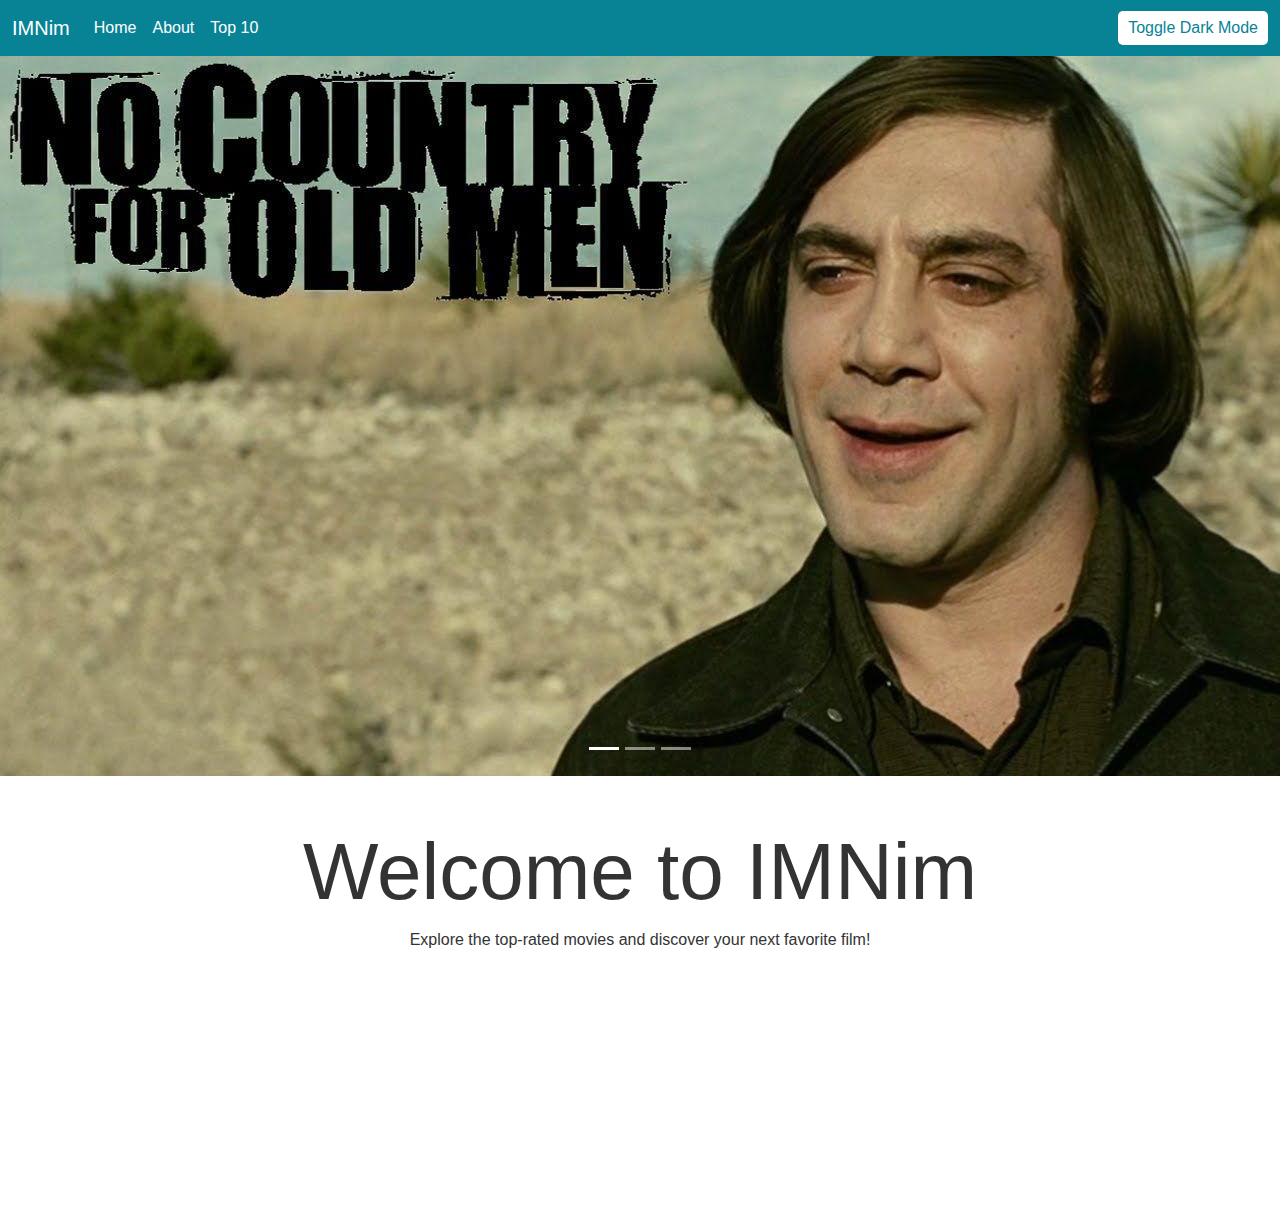
==== index.html @ e3e1c6f3 "Add files via upload" ====
<!doctype html>
<html lang="en">
<head>
    <meta charset="utf-8">
    <meta name="viewport" content="width=device-width, initial-scale=1">
    <title>Home - IMNim</title>
    <link href="https://cdn.jsdelivr.net/npm/bootstrap@5.3.3/dist/css/bootstrap.min.css" rel="stylesheet">
    <link rel="stylesheet" href="style.css">
</head>
<body>
    <!-- Navbar -->
    <nav class="navbar navbar-expand-lg navbar-dark">
        <div class="container-fluid">
            <a class="navbar-brand" href="index.html">IMNim</a>
            <button class="navbar-toggler" type="button" data-bs-toggle="collapse" data-bs-target="#navbarNav">
                <span class="navbar-toggler-icon"></span>
            </button>
            <div class="collapse navbar-collapse" id="navbarNav">
                <ul class="navbar-nav">
                    <li class="nav-item">
                        <a class="nav-link active" href="index.html">Home</a>
                    </li>
                    <li class="nav-item">
                        <a class="nav-link" href="about.html">About</a>
                    </li>
                    <li class="nav-item">
                        <a class="nav-link" href="top10.html">Top 10</a>
                    </li>
                </ul>
                <button class="btn btn-toggle ms-auto" id="toggleTheme">Toggle Dark Mode</button>
            </div>
        </div>
    </nav>

    <!-- Carousel -->
    <div id="carouselExampleIndicators" class="carousel slide" data-bs-ride="carousel" data-bs-interval="3000">
        <div class="carousel-indicators">
          <button type="button" data-bs-target="#carouselExampleIndicators" data-bs-slide-to="0" class="active" aria-current="true" aria-label="Slide 1" ></button>
          <button type="button" data-bs-target="#carouselExampleIndicators" data-bs-slide-to="1" aria-label="Slide 2" class="opacity"></button>
          <button type="button" data-bs-target="#carouselExampleIndicators" data-bs-slide-to="2" aria-label="Slide 3" class="opacity"></button>
        </div>
        <div class="carousel-inner">
          <div class="carousel-item active">
            <img src="images/nyengir.jpg" class="d-block w-100" alt="No Country for Old Men">
          </div>
          <div class="carousel-item">
            <img src="images/wp2014260-the-shawshank-redemption-wallpapers.jpg" class="d-block w-100" alt="The Shawshank Redemption">
          </div>
          <div class="carousel-item">
            <img src="images/godfather-poster-wallpapers.jpg" class="d-block w-100" alt="Godfather">
          </div>
        </div>
        <button class="carousel-control-prev opacity-0" type="button" data-bs-target="#carouselExampleIndicators" data-bs-slide="prev">
          <span class="carousel-control-prev-icon" aria-hidden="true"></span>
          <span class="visually-hidden">Previous</span>
        </button>
        <button class="carousel-control-next opacity-0" type="button" data-bs-target="#carouselExampleIndicators" data-bs-slide="next">
          <span class="carousel-control-next-icon" aria-hidden="true"></span>
          <span class="visually-hidden">Next</span>
        </button>
      </div>

      <!-- Home Content -->
    <div class="container py-5">
        <h1 class="text-center display-1">Welcome to IMNim</h1>
        <p class="text-center">Explore the top-rated movies and discover your next favorite film!</p>
    </div>

    <br><br><br><br><br><br><br><br>

    <!-- JavaScript -->
    <script src="https://cdn.jsdelivr.net/npm/bootstrap@5.3.3/dist/js/bootstrap.bundle.min.js"></script>
    <script src="script.js"></script>
</body>
</html>
---- style.css ----
/* style.css */

/* Umum */
body {
    background-color: #ffffff;
    color: #333333;
    transition: background-color 0.3s, color 0.3s;
    font-family: Arial, sans-serif; /* Tambahkan font konsisten jika diinginkan */
}

.navbar {
    background-color: #088395 !important; /* Pastikan warna navbar konsisten */
}

.navbar .nav-link {
    color: #ffffff !important;
    text-decoration: none; /* Menghilangkan garis bawah */
    font-weight: normal; /* Menghilangkan teks tebal */
}

.navbar .nav-link:hover {
    color: #d4d4d4 !important; /* Warna saat hover, jika diinginkan */
}

.btn-toggle {
    background-color: #ffffff;
    color: #088395;
    border: none;
    padding: 5px 10px;
    border-radius: 5px;
    cursor: pointer;
    transition: none;
}

.btn-toggle:hover {
    background-color: #f0f0f0;
}

/* Dark Mode */
.dark-mode {
    background-color: #333333;
    color: #ffffff;
}

.dark-mode .navbar {
    background-color: #444444 !important;
}

.dark-mode .navbar .nav-link {
    color: #ffffff !important;
}

.dark-mode .navbar .nav-link:hover {
    color: #d4d4d4 !important; /* Warna saat hover di mode gelap */
}

.dark-mode .btn-toggle {
    background-color: #088395;
    color: #ffffff;
}

.dark-mode .btn-toggle:hover {
    background-color: #066b71;
}

.dark-mode .movie-card {
    border: 1px solid #333333;
    border-radius: 10px;
    background-color: #f5f5f5;
    padding: 15px;
    box-shadow: 0 2px 5px rgba(0, 0, 0, 0.1);
    transition: transform 0.3s, box-shadow 0.3s;
    color: #333333;
}

/* Movie Cards */
.movie-card {
    border: 1px solid #333333;
    border-radius: 10px;
    background-color: #f5f5f5;
    padding: 15px;
    box-shadow: 0 2px 5px rgba(0, 0, 0, 0.1);
    transition: transform 0.3s, box-shadow 0.3s;
}

.movie-card:hover {
    transform: scale(1.03);
    box-shadow: 0 4px 10px rgba(0, 0, 0, 0.2);
}

/* Tombol Vote */
.btn-rate {
    background-color: #071952; /* Warna baru untuk tombol vote */
    color: #ffffff; /* Warna teks putih untuk kontras */
    border: none;
    padding: 8px 16px; /* Ukuran padding sesuai kebutuhan */
    border-radius: 5px;
    cursor: pointer;
    transition: background-color 0.3s;
}

.btn-rate:hover {
    background-color: #050f3a; /* Warna lebih gelap saat hover */
    color:#d4d4d4;
}

/* Modal */
.modal-content {
    border-radius: 10px;
    background-color: #f5f5f5;
    color: #333333;
    transition: none;
}

.dark-mode .modal-content {
    background-color: #444444;
    color: #ffffff;
}

#my-carousel-bg{
    background-color: transparent;
    opacity: 2;
}

/* Responsivitas */
@media (max-width: 576px) {
    .movie-poster {
        width: 50px;
        height: 75px;
    }

    .btn-rate {
        padding: 6px 12px;
        font-size: 14px;
    }
}

/* Tambahan jika diperlukan */
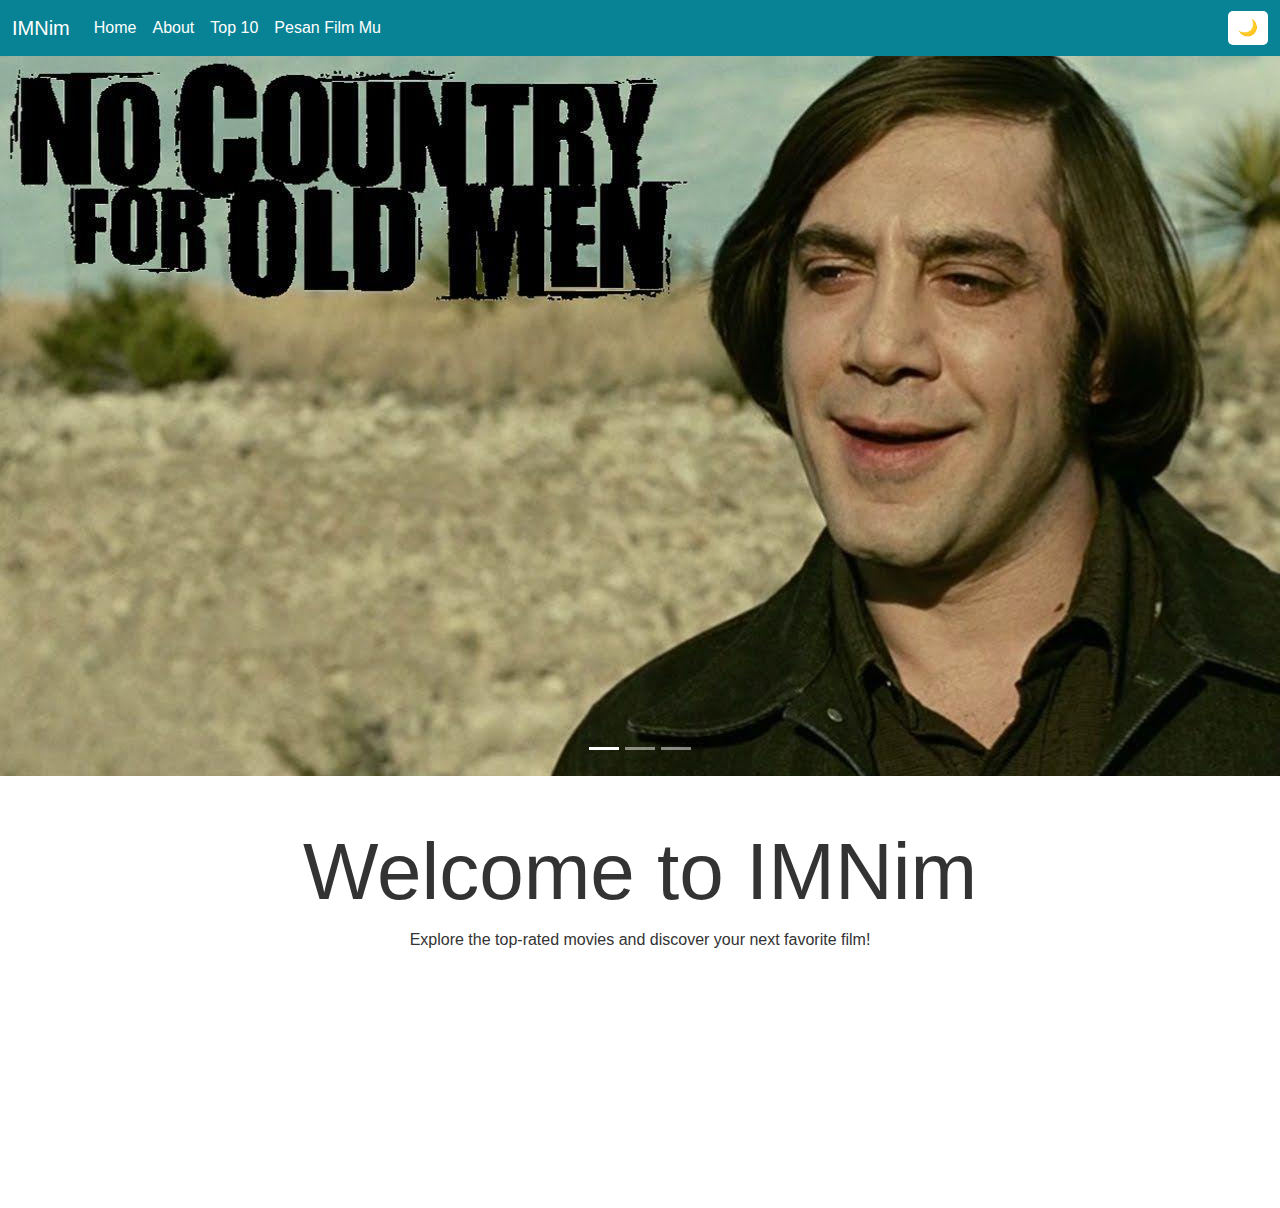
==== commit 078eead8: "Add files via upload" ====
--- a/index.html
+++ b/index.html
@@ -26,8 +26,11 @@
                     <li class="nav-item">
                         <a class="nav-link" href="top10.html">Top 10</a>
                     </li>
+                    <li class="nav-item">
+                      <a class="nav-link active" href="pesan_film.html">Pesan Film Mu</a>
+                  </li>
                 </ul>
-                <button class="btn btn-toggle ms-auto" id="toggleTheme">Toggle Dark Mode</button>
+                <button class="btn btn-toggle ms-auto" id="toggleTheme">☀️🌙</button>
             </div>
         </div>
     </nav>
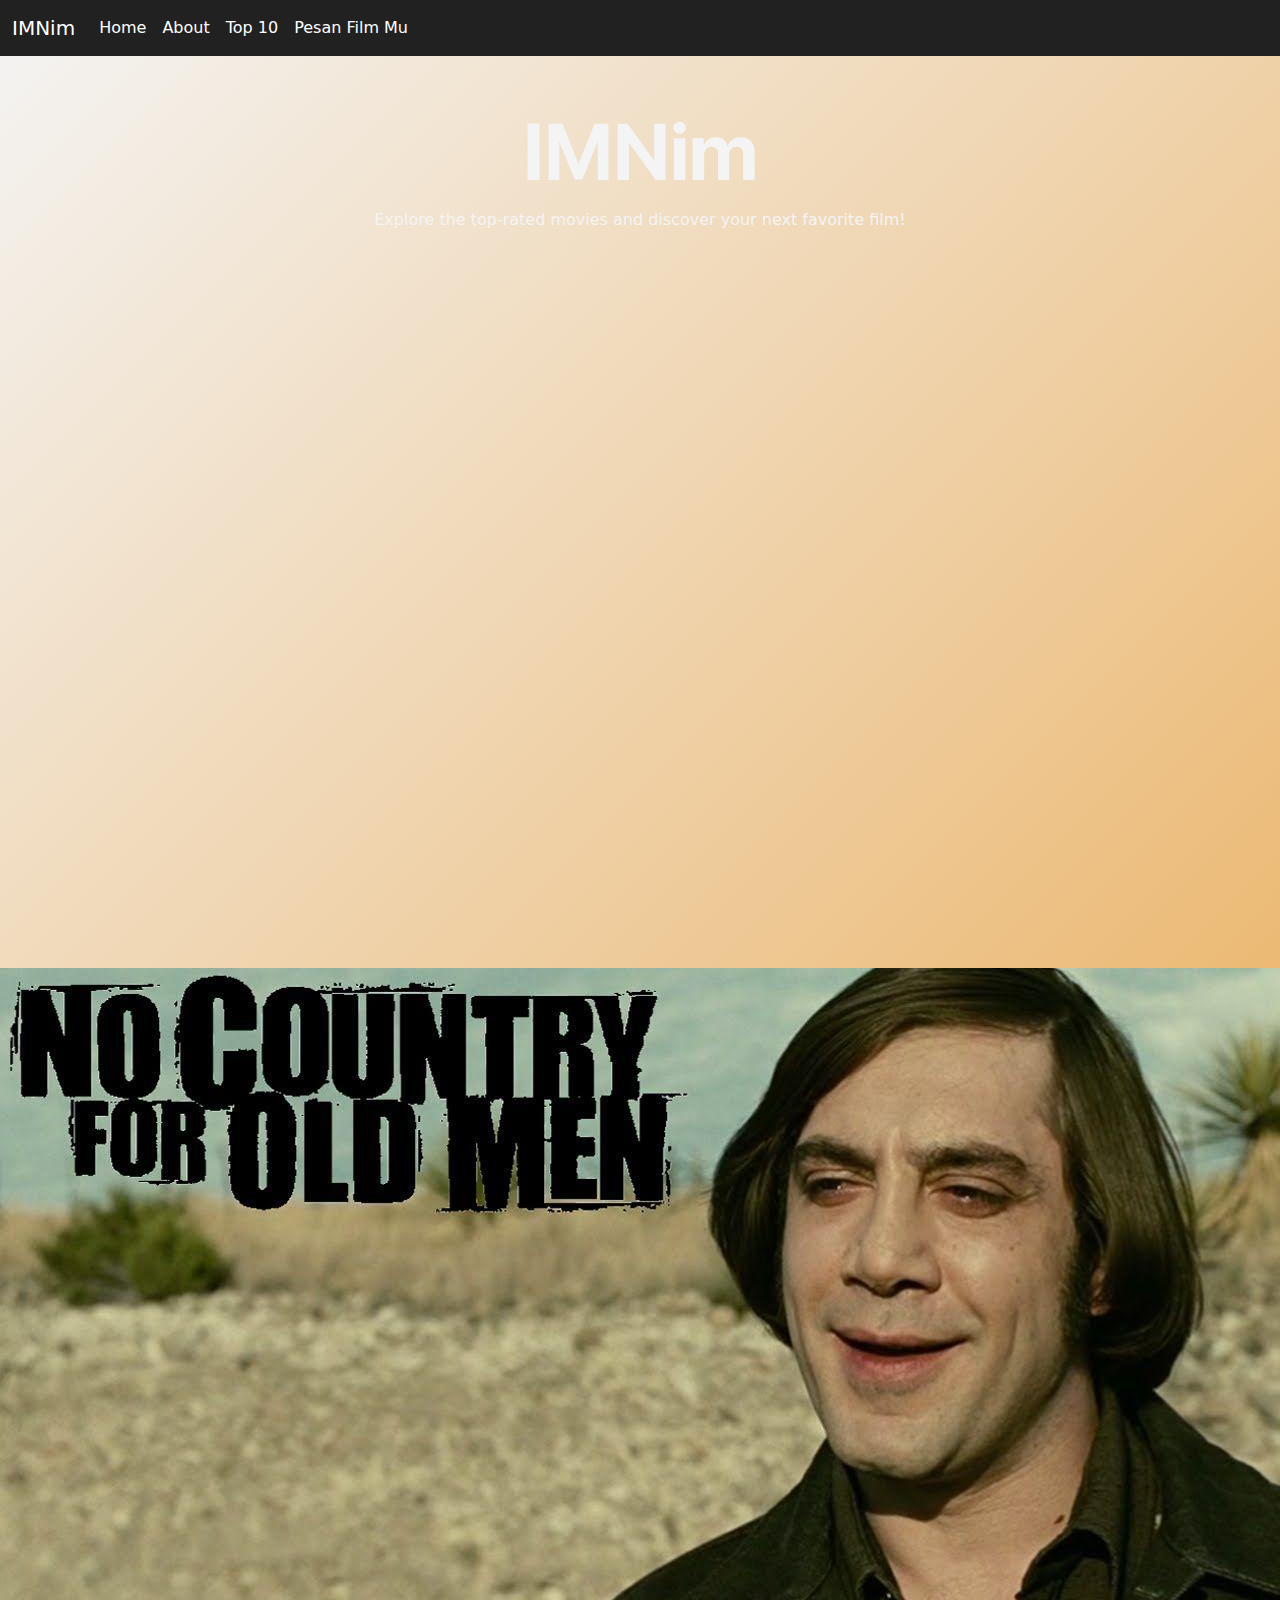
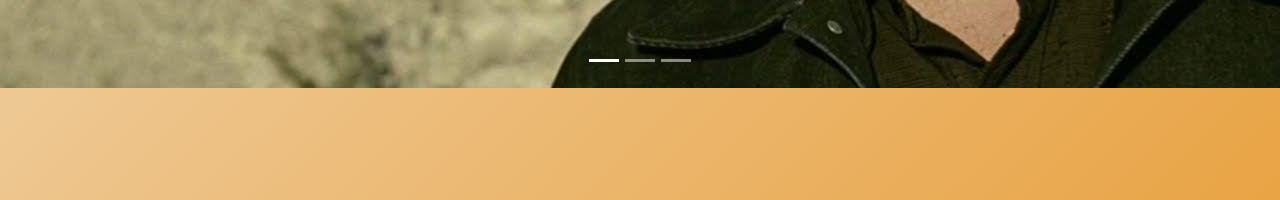
==== commit 148a17a6: "Add files via upload" ====
--- a/index.html
+++ b/index.html
@@ -6,6 +6,11 @@
     <title>Home - IMNim</title>
     <link href="https://cdn.jsdelivr.net/npm/bootstrap@5.3.3/dist/css/bootstrap.min.css" rel="stylesheet">
     <link rel="stylesheet" href="style.css">
+    <style>
+#judul {
+  font-family: "SF Bold";
+}
+    </style>
 </head>
 <body>
     <!-- Navbar -->
@@ -30,46 +35,48 @@
                       <a class="nav-link active" href="pesan_film.html">Pesan Film Mu</a>
                   </li>
                 </ul>
-                <button class="btn btn-toggle ms-auto" id="toggleTheme">☀️🌙</button>
+                
             </div>
         </div>
     </nav>
 
-    <!-- Carousel -->
-    <div id="carouselExampleIndicators" class="carousel slide" data-bs-ride="carousel" data-bs-interval="3000">
-        <div class="carousel-indicators">
-          <button type="button" data-bs-target="#carouselExampleIndicators" data-bs-slide-to="0" class="active" aria-current="true" aria-label="Slide 1" ></button>
-          <button type="button" data-bs-target="#carouselExampleIndicators" data-bs-slide-to="1" aria-label="Slide 2" class="opacity"></button>
-          <button type="button" data-bs-target="#carouselExampleIndicators" data-bs-slide-to="2" aria-label="Slide 3" class="opacity"></button>
-        </div>
-        <div class="carousel-inner">
-          <div class="carousel-item active">
-            <img src="images/nyengir.jpg" class="d-block w-100" alt="No Country for Old Men">
-          </div>
-          <div class="carousel-item">
-            <img src="images/wp2014260-the-shawshank-redemption-wallpapers.jpg" class="d-block w-100" alt="The Shawshank Redemption">
-          </div>
-          <div class="carousel-item">
-            <img src="images/godfather-poster-wallpapers.jpg" class="d-block w-100" alt="Godfather">
-          </div>
-        </div>
-        <button class="carousel-control-prev opacity-0" type="button" data-bs-target="#carouselExampleIndicators" data-bs-slide="prev">
-          <span class="carousel-control-prev-icon" aria-hidden="true"></span>
-          <span class="visually-hidden">Previous</span>
-        </button>
-        <button class="carousel-control-next opacity-0" type="button" data-bs-target="#carouselExampleIndicators" data-bs-slide="next">
-          <span class="carousel-control-next-icon" aria-hidden="true"></span>
-          <span class="visually-hidden">Next</span>
-        </button>
-      </div>
+    
 
       <!-- Home Content -->
     <div class="container py-5">
-        <h1 class="text-center display-1">Welcome to IMNim</h1>
+        <h1 id="judul" class=" display-1 text-center">IMNim</h1>
         <p class="text-center">Explore the top-rated movies and discover your next favorite film!</p>
     </div>
 
-    <br><br><br><br><br><br><br><br>
+    <br><br><br><br><br><br><br><br><br><br><br><br><br><br><br><br><br><br><br><br><br><br><br><br><br><br><br><br>
+
+    <!-- Carousel -->
+    <div id="carouselExampleIndicators" class="carousel slide" data-bs-ride="carousel" data-bs-interval="3000">
+      <div class="carousel-indicators">
+        <button type="button" data-bs-target="#carouselExampleIndicators" data-bs-slide-to="0" class="active" aria-current="true" aria-label="Slide 1" ></button>
+        <button type="button" data-bs-target="#carouselExampleIndicators" data-bs-slide-to="1" aria-label="Slide 2" class="opacity"></button>
+        <button type="button" data-bs-target="#carouselExampleIndicators" data-bs-slide-to="2" aria-label="Slide 3" class="opacity"></button>
+      </div>
+      <div class="carousel-inner">
+        <div class="carousel-item active">
+          <img src="images/nyengir.jpg" class="d-block w-100" alt="No Country for Old Men">
+        </div>
+        <div class="carousel-item">
+          <img src="images/wp2014260-the-shawshank-redemption-wallpapers.jpg" class="d-block w-100" alt="The Shawshank Redemption">
+        </div>
+        <div class="carousel-item">
+          <img src="images/godfather-poster-wallpapers.jpg" class="d-block w-100" alt="Godfather">
+        </div>
+      </div>
+      <button class="carousel-control-prev opacity-0" type="button" data-bs-target="#carouselExampleIndicators" data-bs-slide="prev">
+        <span class="carousel-control-prev-icon" aria-hidden="true"></span>
+        <span class="visually-hidden">Previous</span>
+      </button>
+      <button class="carousel-control-next opacity-0" type="button" data-bs-target="#carouselExampleIndicators" data-bs-slide="next">
+        <span class="carousel-control-next-icon" aria-hidden="true"></span>
+        <span class="visually-hidden">Next</span>
+      </button>
+    </div>
 
     <!-- JavaScript -->
     <script src="https://cdn.jsdelivr.net/npm/bootstrap@5.3.3/dist/js/bootstrap.bundle.min.js"></script>
--- a/style.css
+++ b/style.css
@@ -1,15 +1,41 @@
-/* style.css */
+@font-face {
+    font-family: "SF Regular";
+    src: url(sf-pro-display/SFPRODISPLAYREGULAR.OTF);
+}
+
+@font-face {
+    font-family: "SF Medium";
+    src: url(sf-pro-display/SFPRODISPLAYMEDIUM.OTF);
+}
+
+@font-face {
+    font-family: "SF Bold";
+    src: url(sf-pro-display/SFPRODISPLAYBOLD.OTF);
+}
 
 /* Umum */
 body {
-    background-color: #ffffff;
-    color: #333333;
-    transition: background-color 0.3s, color 0.3s;
-    font-family: Arial, sans-serif; /* Tambahkan font konsisten jika diinginkan */
+	background: linear-gradient(-45deg, #DA1212, #FF5722, #E5890A, #F4F4F4);
+	background-size: 400% 400%;
+	animation: gradient 15s ease infinite;
+	height: 200vh;
+    color: #F4F4F4;
+}
+
+@keyframes gradient {
+	0% {
+		background-position: 0% 50%;
+	}
+	50% {
+		background-position: 100% 50%;
+	}
+	100% {
+		background-position: 0% 50%;
+	}
 }
 
 .navbar {
-    background-color: #088395 !important; /* Pastikan warna navbar konsisten */
+    background-color: #212121 !important; /* Pastikan warna navbar konsisten */
 }
 
 .navbar .nav-link {
